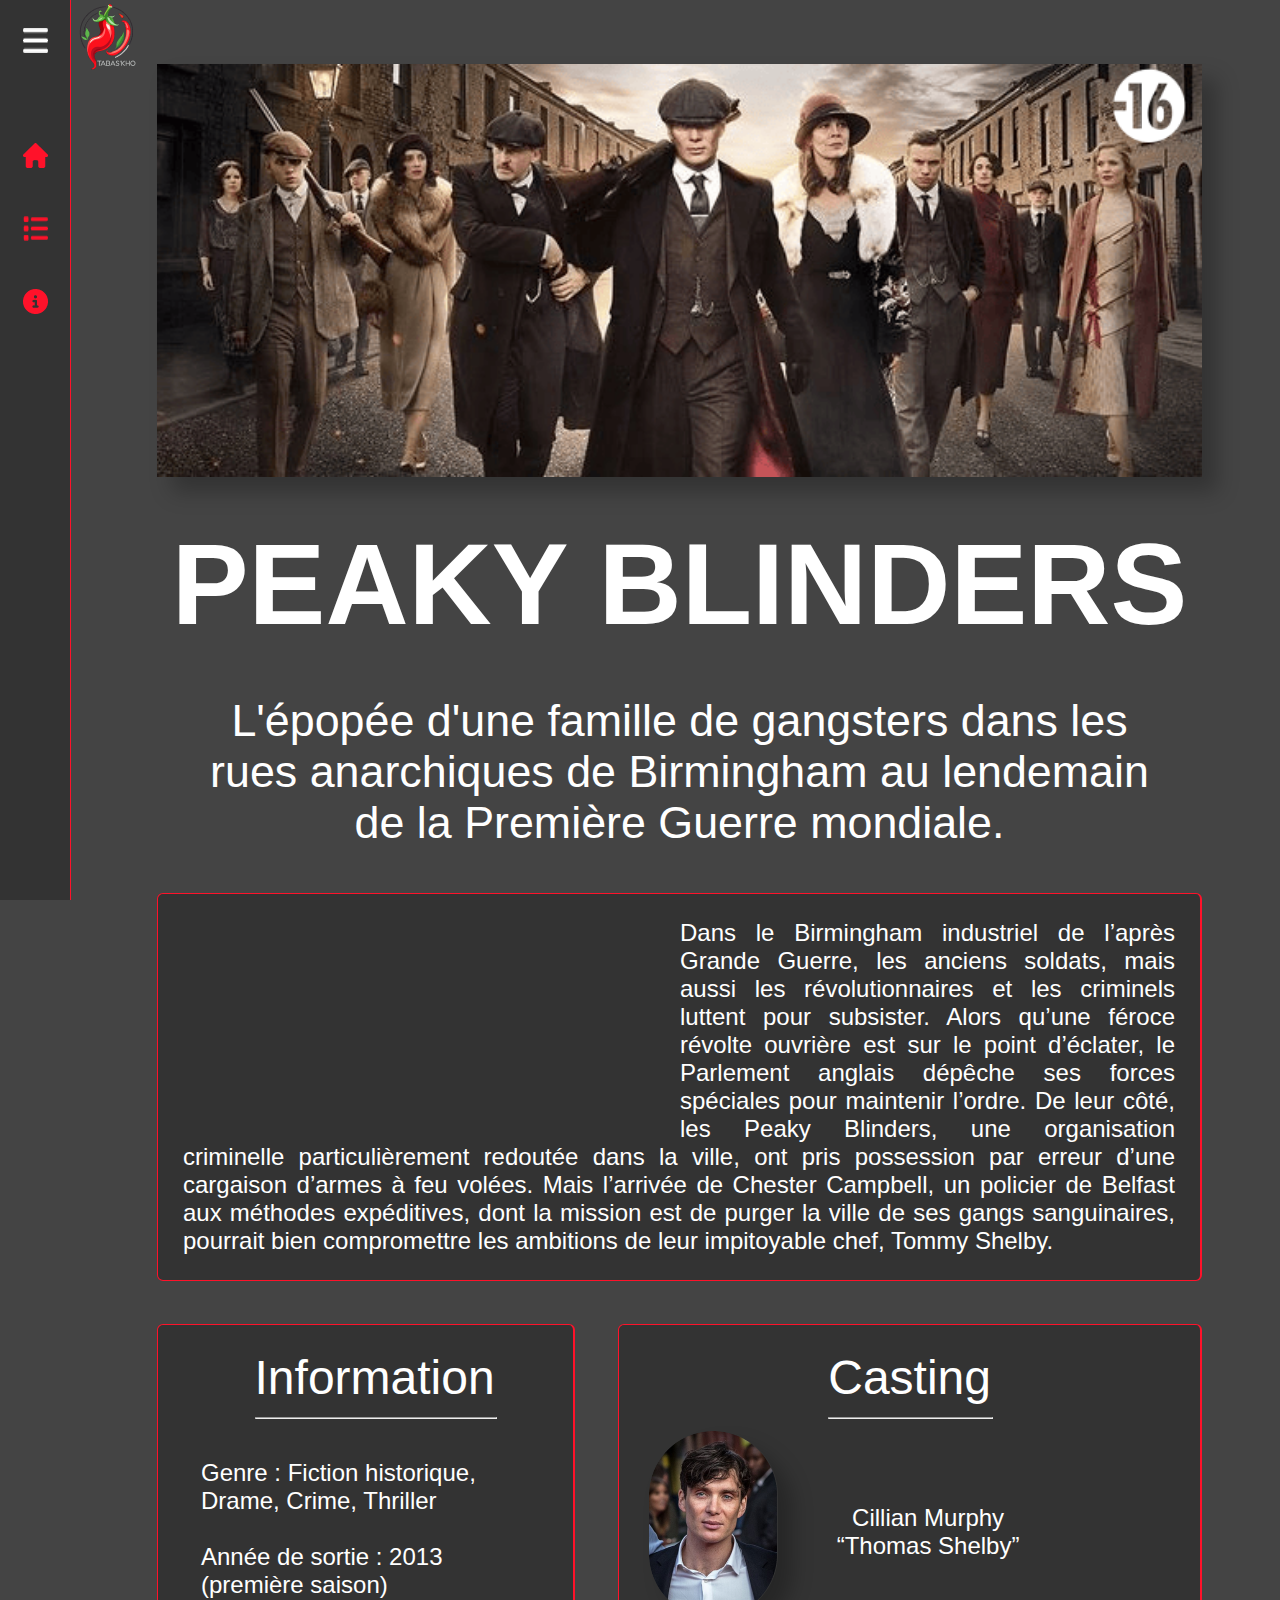
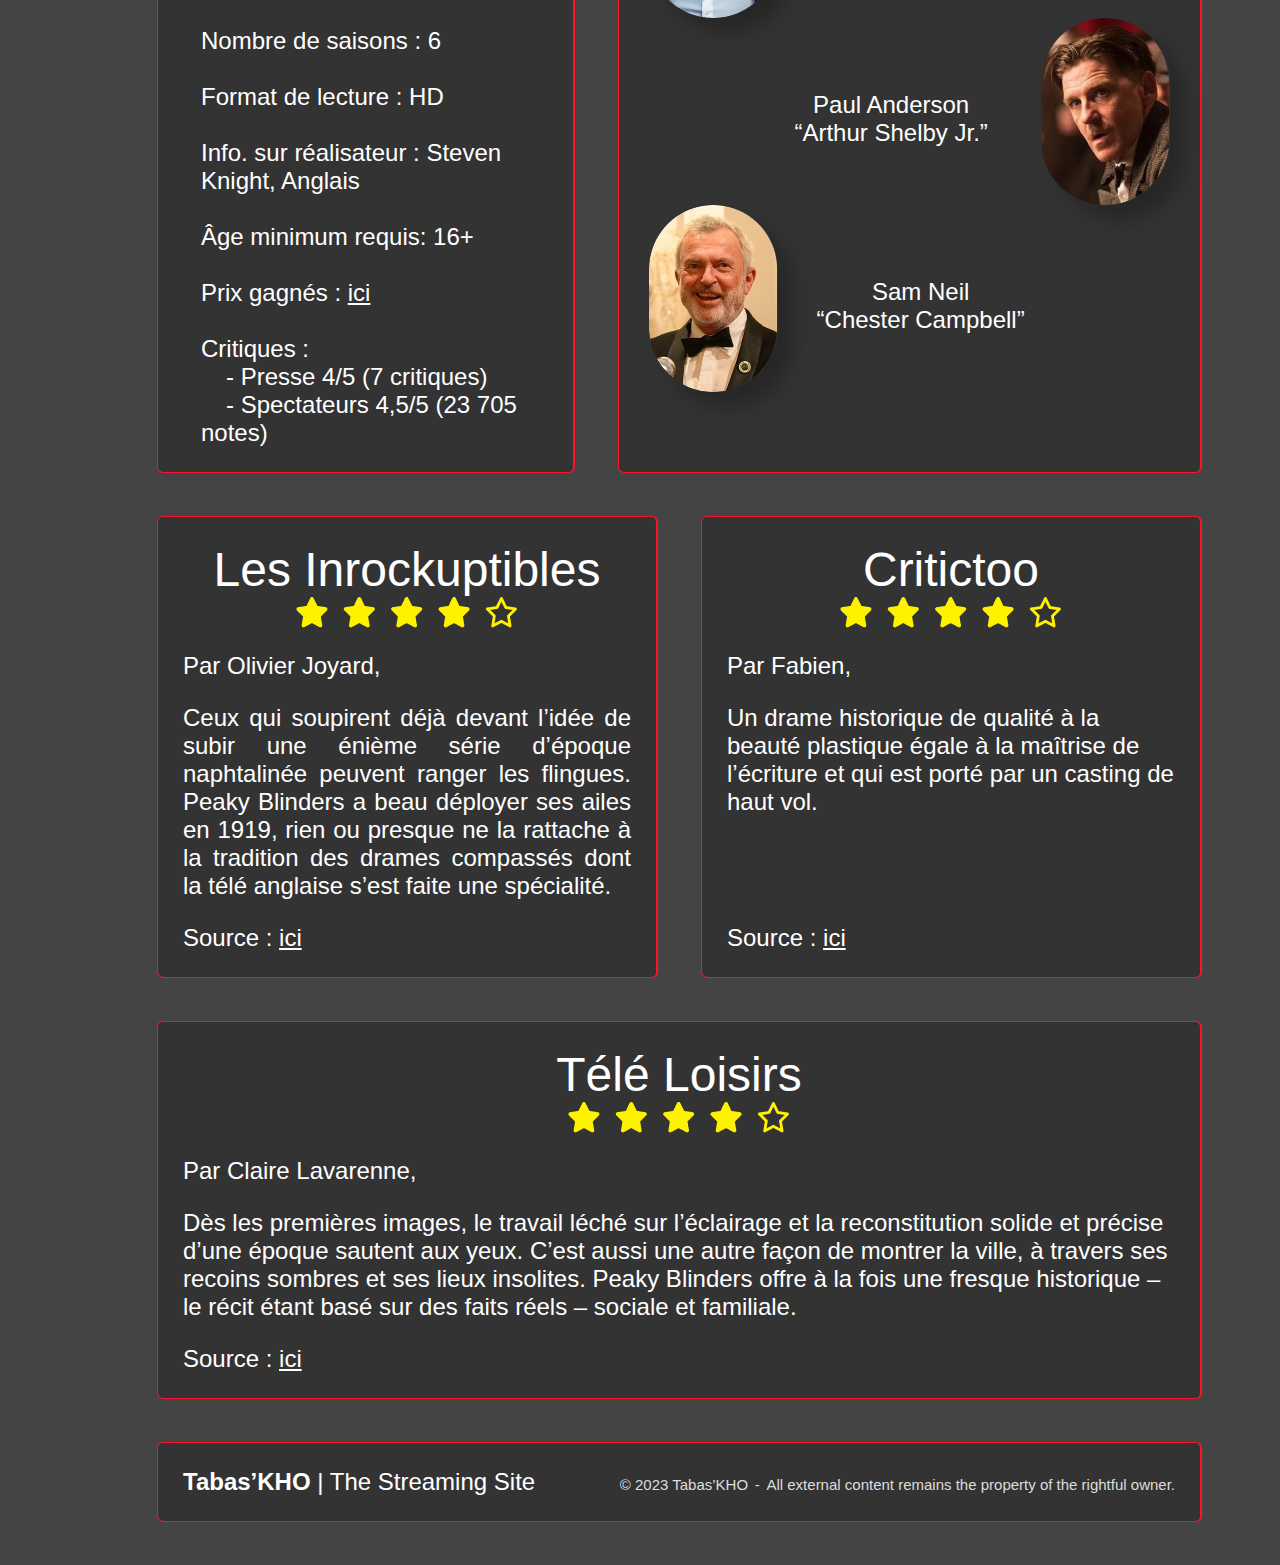
==== BUT Informatique/Peaky Blinders/accueil.html @ cccb0933 "Add files via upload" ====
<!DOCTYPE html>
<html xmlns="http://www.w3.org/1999/xhtml" xml:lang="fr" lang="fr">
	<head>
	    <meta charset="utf-8" >
		<link rel="stylesheet" type="text/css" href="style.css">
        <link rel="icon" type="image/vnd.icon" href="images/icon.png">
	    <title>Tabas'Kho</title>
	</head>
	<body>
        <nav>
            <img src="images/icone_burger.png" alt="menu burger">
            <img src="images/icone_accueil.png" alt="icone accueil">
            <img src="images/icone_liste.png" alt="icone liste saison">
            <img src="images/icone_backstage.png" alt="icone backstage">
        </nav>
        <header>
            <a href="accueil.html"><img src="images/logo.png" alt="logo tabas'kho"></a>
            <div>
                <img src="images/affiche.png" alt="Affiche Peaky Blinders">
                <img src="images/restriction_age.png" alt="restriction age -16 ans">
            </div>
            <h1> Peaky Blinders</h1>
            <blockquote> L'épopée d'une famille de gangsters dans les rues anarchiques de Birmingham au lendemain de la Première Guerre mondiale.</blockquote>
            
        </header>
        <main>
            <section> 
                <iframe  src="https://www.youtube.com/embed/JwXfVGjSz-4" title="Peaky Blinders || Series 1 (Official Teaser)" frameborder="0" allow="accelerometer; autoplay; clipboard-write; encrypted-media; gyroscope; picture-in-picture; web-share" allowfullscreen></iframe>
                <p>
                    Dans le Birmingham industriel de l’après Grande Guerre, les anciens soldats, 
                    mais aussi les révolutionnaires et les criminels luttent pour subsister. 
                    Alors qu’une féroce révolte ouvrière est sur le point d’éclater, le Parlement 
                    anglais dépêche ses forces spéciales pour maintenir l’ordre. De leur côté, les 
                    Peaky Blinders, une organisation criminelle particulièrement redoutée dans 
                    la ville, ont pris possession par erreur d’une cargaison d’armes à feu volées. 
                    Mais l’arrivée de Chester Campbell, un policier de Belfast aux méthodes 
                    expéditives, dont la mission est de purger la ville de ses gangs sanguinaires, 
                    pourrait bien compromettre les ambitions de leur impitoyable chef, Tommy Shelby. 
                </p>
            </section>
            <div>
                <div>
                    <section>
                        <div>
                            <h2>Information</h2>
                            <hr>
                        </div>
                        <div>
                            <p>Genre : Fiction historique, Drame, Crime, Thriller</p>
                            <p>Année de sortie : 2013 (première saison)</p>
                            <p>Nombre de saisons : 6</p>  
                            <p>Format de lecture : HD</p> 
                            <p>Info. sur réalisateur : Steven Knight, Anglais</p>    
                            <p>Âge minimum requis: 16+</p>     
                            <p>Prix gagnés : <a href="https://peaky-blinders.hypnoweb.net/peaky-blinders/synopsis-et-resume-de-la-serie/recompenses.277.8/">ici</a></p>
                        </div>
                        <p>Critiques :</p>
                        <div>
                            <p>- Presse 4/5 (7 critiques)
                            <p>- Spectateurs 4,5/5 (23 705 notes)</p>
                        </div>
                        
                    </section>
                    <section>
                        <div>
                            <h2>Casting</h2>
                            <hr>
                        </div>
                        <div>
                            <article>
                                <img src="images/cillian_murphy_img.png" alt="images de Cillian_Murphy">
                                <p>Cillian Murphy “Thomas Shelby”</p>
                            </article>
                            <article>
                                <img src="images/paul_anderson_img.png" alt="images de Paul Anderson">
                                <p>Paul Anderson “Arthur Shelby Jr.”</p>
                            </article>
                            <article>
                                <img src="images/sam_neil_img.png" alt="images de Sam Neil">
                                <p>Sam Neil <br> “Chester Campbell”</p>
                            </article>
                        </div>
                    </section>
                </div>
            
                <div>
                    <section>
                        <h2>Les Inrockuptibles</h2>
                        <img src="images/critique_4etoiles.png" alt="4 étoiles">
                        <p>Par Olivier Joyard,</p>
                        <div>
                            <p>
                                Ceux qui soupirent déjà devant l’idée de subir une énième série d’époque 
                                naphtalinée peuvent ranger les flingues. Peaky Blinders a beau déployer 
                                ses ailes en 1919, rien ou presque ne la rattache à la tradition des drames 
                                compassés dont la télé anglaise s’est faite une spécialité.
                            </p>
                            <p>Source : <a href="https://www.lesinrocks.com/series/peaky-blinders-serie-gangsta-rock-119175-07-03-2015/">ici</a></p>
                        </div>
                    </section>
                    <section>
                        <h2>Critictoo</h2>
                        <img src="images/critique_4etoiles.png" alt="4 étoiles">
                        <p>Par Fabien,</p>
                        <div>
                            <p>
                                Un drame historique de qualité à la beauté plastique égale à la 
                                maîtrise de l’écriture et qui est porté par un casting de haut vol.
                            </p>
                            <p>Source : <a href="https://www.critictoo.com/critiques-serie-tv/peaky-blinders-saison-1/">ici</a></p>
                        </div>
                    </section>
                </div>
            
            </div>
            <section>
                <h2>Télé Loisirs</h2>
                <img src="images/critique_4etoiles.png" alt="4 étoiles">
                <p>Par Claire Lavarenne,</p>
                <div>
                    <p>
                        Dès les premières images, le travail léché sur l’éclairage et la 
                        reconstitution solide et précise d’une époque sautent aux yeux. 
                        C’est aussi une autre façon de montrer la ville, à travers ses recoins 
                        sombres et  ses lieux insolites. Peaky Blinders offre à la fois une fresque 
                        historique – le récit étant basé sur des faits réels – sociale et familiale.
                    </p>
                    <p>Source : <a href="https://www.programme-tv.net/news/series-tv/63402-peaky-blinders-arte-la-guerre-des-gangs-version-british-video/">ici</a></p>
                </div>
            </section>
        </main>
        <footer>
            <section>
                <article>
                    <p>Tabas’KHO</p>
                    <p>| The Streaming Site</p>
                </article>
                <article>
                    <p>© 2023 Tabas’KHO</p>
                    <p> - </p>
                    <p>All external content remains the property of the rightful owner.</p>
                </article>
                
            </section>
        </footer>
    </body>
</html>
---- BUT Informatique/Peaky Blinders/style.css ----
body{
    background: #444;
    color: white;
    font-family: "Roboto", sans-serif;
    font-size: 24px;
    font-weight: 400;
}

nav, section{
    background: #333;
}

section{
    border-radius: 6px;
    border-top: 0.5px solid #FF122A;
    border-right: 2px solid #FF122A;
    border-bottom: 1px solid #FF122A;
    border-left: 0.5px solid #FF122A;
    padding: 25px;
}

header, main, footer{
    margin-left: 70px;
    padding-left: 79px;
    padding-right: 70px;
}

a:link, a:hover, a:active, a:visited{
    color: white;
}


/*******************/
/****** NAV ********/
/*******************/

nav{
    position: fixed;
    left: 0;
    top: 0;

    border-right: 1.5px solid #FF122A;
    width: 70px;
    height: 100%;

    display: flex;
    flex-direction: column;
    align-items: center;
}

nav img{
    width: 25px;
    height: 25px;
    padding-top: 48px;
}


nav img:first-child{  /****image menu burger****/
    padding-top: 28px;
}

nav img:nth-child(2){  /****image de l'icone d'acceuil***/
    padding-top: 90px;
}

/**********************/
/****** HEADER ********/
/*******************/

header{
    padding-top: 56px;
    margin-bottom: 43px;

}

header img:first-child{  /*****image logo***/
    z-index: 3;
    position: fixed;
    left: 69px;
    top: 0px;
}

header div{  /***l'ensemble affiche (poster + interdiction -16)**/
    position: relative; 
}

header div img:first-child{ /***poster**/
    position: relative;
    z-index: 0;
    
    width: 100%;
    height: auto;
    left: 0;
    top: 0;
    box-shadow: 15px 15px 20px 0px rgba(0, 0, 0, 0.25);
}

header div img:nth-child(2){ /*** interdiction -16ans**/
    position: absolute;
    right: 0;
    width: 10%;
    height: 20%;
    z-index: 1;
}

h1{
    text-align: center;
    font-family: "Overpass", sans-serif;
    text-transform: uppercase;
    font-size:9vw;
    
    font-weight: 700;
    padding-top: 35px;
    margin: 0;
}

blockquote{
    height: fit-content;
    text-align: center;
    font-family: "Overpass", sans-serif;
    font-size: 3.5vw;
    
}

/**********************/
/****** MAIN ********/
/*******************/

main > section{
    padding: 25px;
    margin-top: 43px;
}

hr{
    width: 100%;
}

h2{
    text-align: center;
    font-family: "Overpass", sans-serif;
    font-size: 48px;
    font-weight: 500;
    margin: 0;
}


/** section bande annonce (page accueil) */

main section:first-child{ 
    text-align: justify;
    margin-top: 0;
    min-height: 232px;
    min-width: 470px;
    
}

iframe{ /**la vidéo **/
    width: 472px;
    height: 200px;
    float: left;
    margin-right: 25px;
}

main > section:first-child p{
    clear: right;
    margin: 0;
}
/********************************************/


/******** ensemble des lignes (ligne 1 : section information + section casting) (ligne2 : section inrockuptible + section critctoo) (page acceuil) ********/

main > div{ /**conteneur des deux lignes**/
    display: flex;
    flex-direction: column;
    flex-wrap: wrap;

}

main > div > div{ /***chacune des lignes**/
    display: flex;
    flex-direction: row;
    margin-top: 43px;

}
/*******************************************************************************************************************************************************/

/**titre section information et titre section casting avec la barre en dessous (page acceuil)*/

main > div div:first-child section:first-child div:first-child, main > div div:first-child section:last-child div:first-child{
    width: fit-content;
    align-self: center;
    display: flex;
    flex-direction: column;
    margin-top: 0;
}
/*********************************************************************************************/

/** section information (page accueil) */

main > div  div:first-child section:first-child{ 
    display: flex;
    flex-direction: column;
    text-align: left;
    max-width: 580px;
    min-width: 300px;
    padding-left: 43px;
    padding-right: 25px;
    flex: 2;
    align-items: stretch;
}

main > div div:first-child section:first-child div:nth-child(2){ /** bloc d'un ensemble de paragraphe alant de "genre" à "prix gagnés : ici"***/
    display: flex;
    flex-direction: column;
    justify-content: space-around;
}

main > div div:first-child section:first-child div:last-child{ /** bloc d'un ensemble de paragraphe allant de "- presse" à "23 705 notes)" ***/
    text-indent: 25px;
}

main > div div:first-child section:first-child p{
    margin-top: 28px;
    margin-bottom: 0;
}

main > div div:first-child section:first-child div:last-child p{ /** chacun des parargraphe "- presse.." et "- spectateur.."***/
    margin: 0;
}

/**********************************************/

/******** section casting (page d'accueil) *******/


main > div div:first-child section:last-child{
    padding-left: 30px;
    padding-right: 30px;
    padding-bottom: 45px;
    
    margin-top: 0;
    margin-left: 43px;
    
    display: flex;
    flex-direction: column;
    flex: 3;
}



main > div div:first-child section:last-child article{ /***ensemble image + nom acteur****/
    display: flex;
}

main > div div:first-child section:last-child article p{ /**nom des acteurs***/
    display: flex;
    align-self: center;

    width: 223px;
    height: 65px;
    text-align: center;
}

main > div div:first-child section:last-child article img{ /***images des acteurs**/
    margin-right: 3vw;
    border-radius: 64.015px;
    box-shadow: 15px 15px 20px 0px rgba(0, 0, 0, 0.25);
}

main > div div:first-child section:last-child div article:nth-child(2){ /** ensemble image + nom acteur de paul anderson**/
    align-self: end;
}

main > div div:first-child section:last-child div article:nth-child(2) img{ /*** image paul anderson**/
    order: 1;
    margin-right: 0;
    margin-left: 3vw;
}


main > div div:first-child section:last-child div:last-child{ /** conteneur des 3 ensembles (rappel : un ensemble = image + nom acteur)**/
    
    display: flex;
    flex-direction: column;
}
/***************************************************************/

/********************** chaque blocs critiques (page accueil)************************/
main > div  div:last-child section, main > section:last-child{
    display: flex;
    flex-direction: column;
    align-items: center;
}

main > div  div:last-child p , main > section:last-child p{
    align-self: start;
    margin-bottom: 0;
}
/**************************************************************************************/

/*** section inrockuptible (page accueil)***/
main > div div:last-child section:first-child{
    margin-right: 43px;
    max-width: 810px;
    min-width: 300px;
    flex: 2;
}


/*********************************/

/*** section critictoo (page accueil)****/

main > div div:last-child section:last-child{
    flex: 2;
    min-width: 300px;
}

/***********************************/

main > div div:last-child section div{ /***ensemble paragraphe + "source :" (permet de faire l'écart entre les deux et que le mot "source :" se mette en bas de section)***/
    display: flex;
    flex-direction: column;
    justify-content: space-between;
    height: 100%;
}



/**********************/
/****** FOOTER ********/
/*******************/

footer{
    margin-top: 43px;
    margin-bottom: 43px;
}

footer section{
    display: flex;
    flex-wrap: wrap;
    justify-content: space-between;
    align-items: baseline;

}

footer section p{
    display: inline-block;
    margin: 0;
}

footer section article:first-child p:first-child{ /** paragraphe "tabas'kho"**/

    text-align: justify;
    font-style: normal;
    font-weight: 700;
    line-height: normal;
}

footer section article:last-child p{ /**ensemble des paragraphe allant de "© 2023" à "the rightful owner."**/
    color: #DDD;
    vertical-align: baseline ;

    font-size: 15px;
    font-weight: 300;
}

/*********************************************************************************************************/
/*********************************************************************************************************/
/******************************** MEDIA **********************************************/
/*********************************************************************************************************/
/*********************************************************************************************************/


@media (max-width: 1110px) {

    body{
        font-size: 20px;
    }

    header, main, footer{
        margin-left: 0;
        padding-left: 20px;
        padding-right: 20px;
    }

    /*******************/
    /****** NAV ********/
    /*******************/

    nav{
        z-index: 2;
        border-bottom: 1.5px solid #FF122A;
        height: 70px;
        width: 100%;
        flex-direction: row;
    }
    
    nav img{
        display: none;
    }
    
    nav img:first-child{
        display: block;
        padding-top: 0;
        padding-left: 28px;
    }

    /**********************/
    /****** HEADER ********/
    /*******************/

    header{
        margin-top: 70px;
        padding-top: 36px;
        padding-left: 30px;
        padding-right: 30px;
        margin-bottom: 30px;
    }

    header img:first-child{ /**logo**/
        position: fixed;
        left: auto;
        right: 0;
        top: 0;
    }

    h1{
        padding-top: 25px
    }

    blockquote{
        margin-left: 0;
        margin-right: 0;
    }

    /**********************/
    /****** MAIN ********/
    /*******************/

    h2{
        font-size: 35px;
    }

    /** section b.a de la page accueil */

    main > section:first-child{
        text-indent: 40px;
        display: flex;
        flex-direction: column;
        min-width: 300px;
        position: relative;
        overflow-x: hidden;
        
    }

    iframe{ /****vidéo*****/
        align-self: center;
        width:calc(100% - (2 * 40px)); 
        height: auto;
        flex-shrink: 2;
        float: none;
        
        margin-right: 0;
        margin-bottom: 10px;
        
        
    }
    /**********************************/

    /******** ensemble bloc information + casting et bloc inrockuptible + critictoo ********/

    main > div > div{
        display: flex;
        flex-direction: column;
        margin-top: 43px;
    }
    /******************************************************************************/

    /** section information de la page accueil */

    main > div  div:first-child section:first-child{
        max-width: none;
        margin-bottom: 43px;
    }
    /******************************************/

    /******* section casting *******/
    main > div div:first-child section:last-child{
        margin-left: 0;
        align-items: center;
    }
    /********************************/

    /******** les images de la section casting  ******/
    main > div div:first-child section:last-child img{
        display: none;
    }
    /*************************************************/

    /*** section inrockuptible ***/
    main > div div:last-child section:first-child{
        margin-right: 0;
        max-width: none;
    }

    main > div div:last-child section:first-child img{
        width: 200px;
    }
    /********************************/

    /*** section critictoo ****/

    main > div div:last-child section:last-child{
        display: none;
    }
    /***************************/

    /***** section télé loisir*****/
    main > section:last-child{
        display: none;
    } 
    /*******************************/

    /**********************/
    /****** FOOTER ********/
    /*******************/

    footer section{
        flex-direction: column;
        flex-wrap: wrap;
        align-items: center;
    }

    /*** paragraphe droit grisé****/

    footer section article:last-child{
        margin-top: 25px;
        display: flex;
        text-align: center;
        flex-direction: column;
    }

    footer section article:last-child p{ /**ensemble des paragraphe allant de "© 2023" à "the rightful owner."**/
    
        font-size: 12px;
    }

    

}
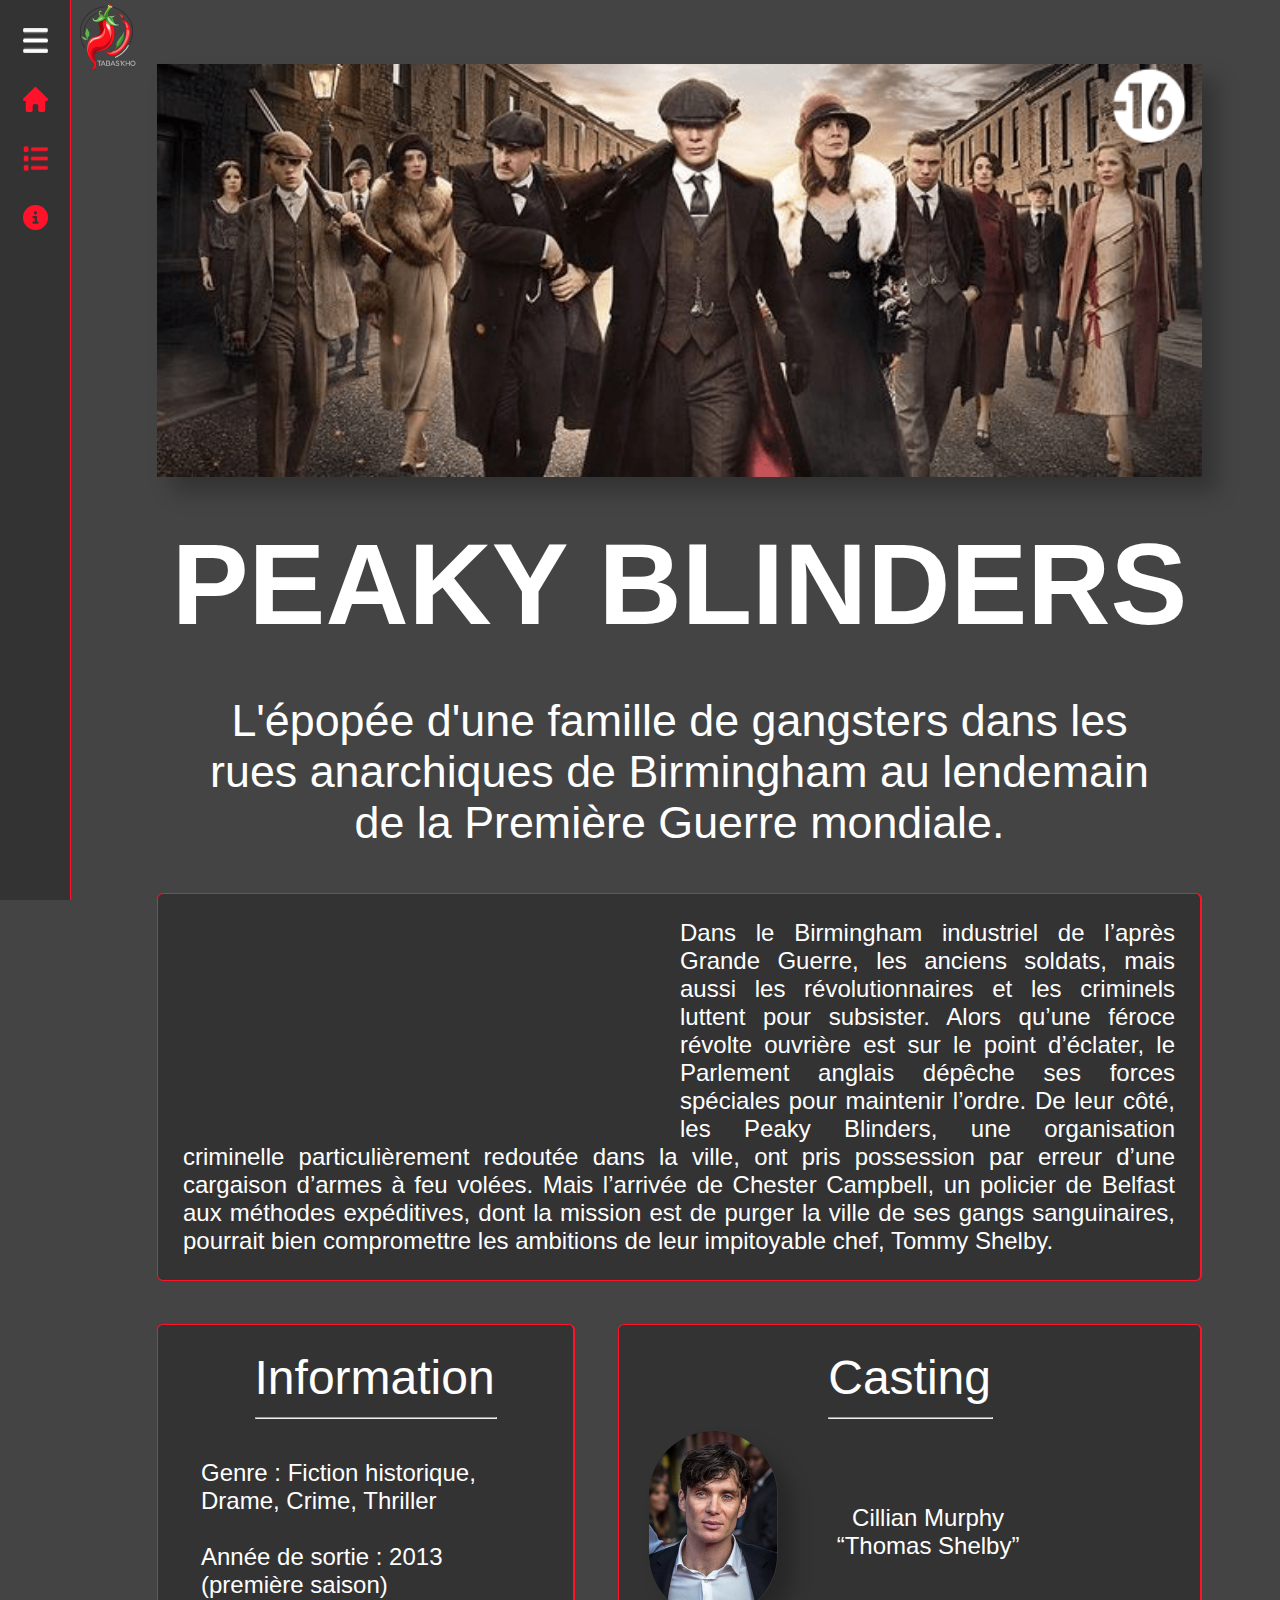
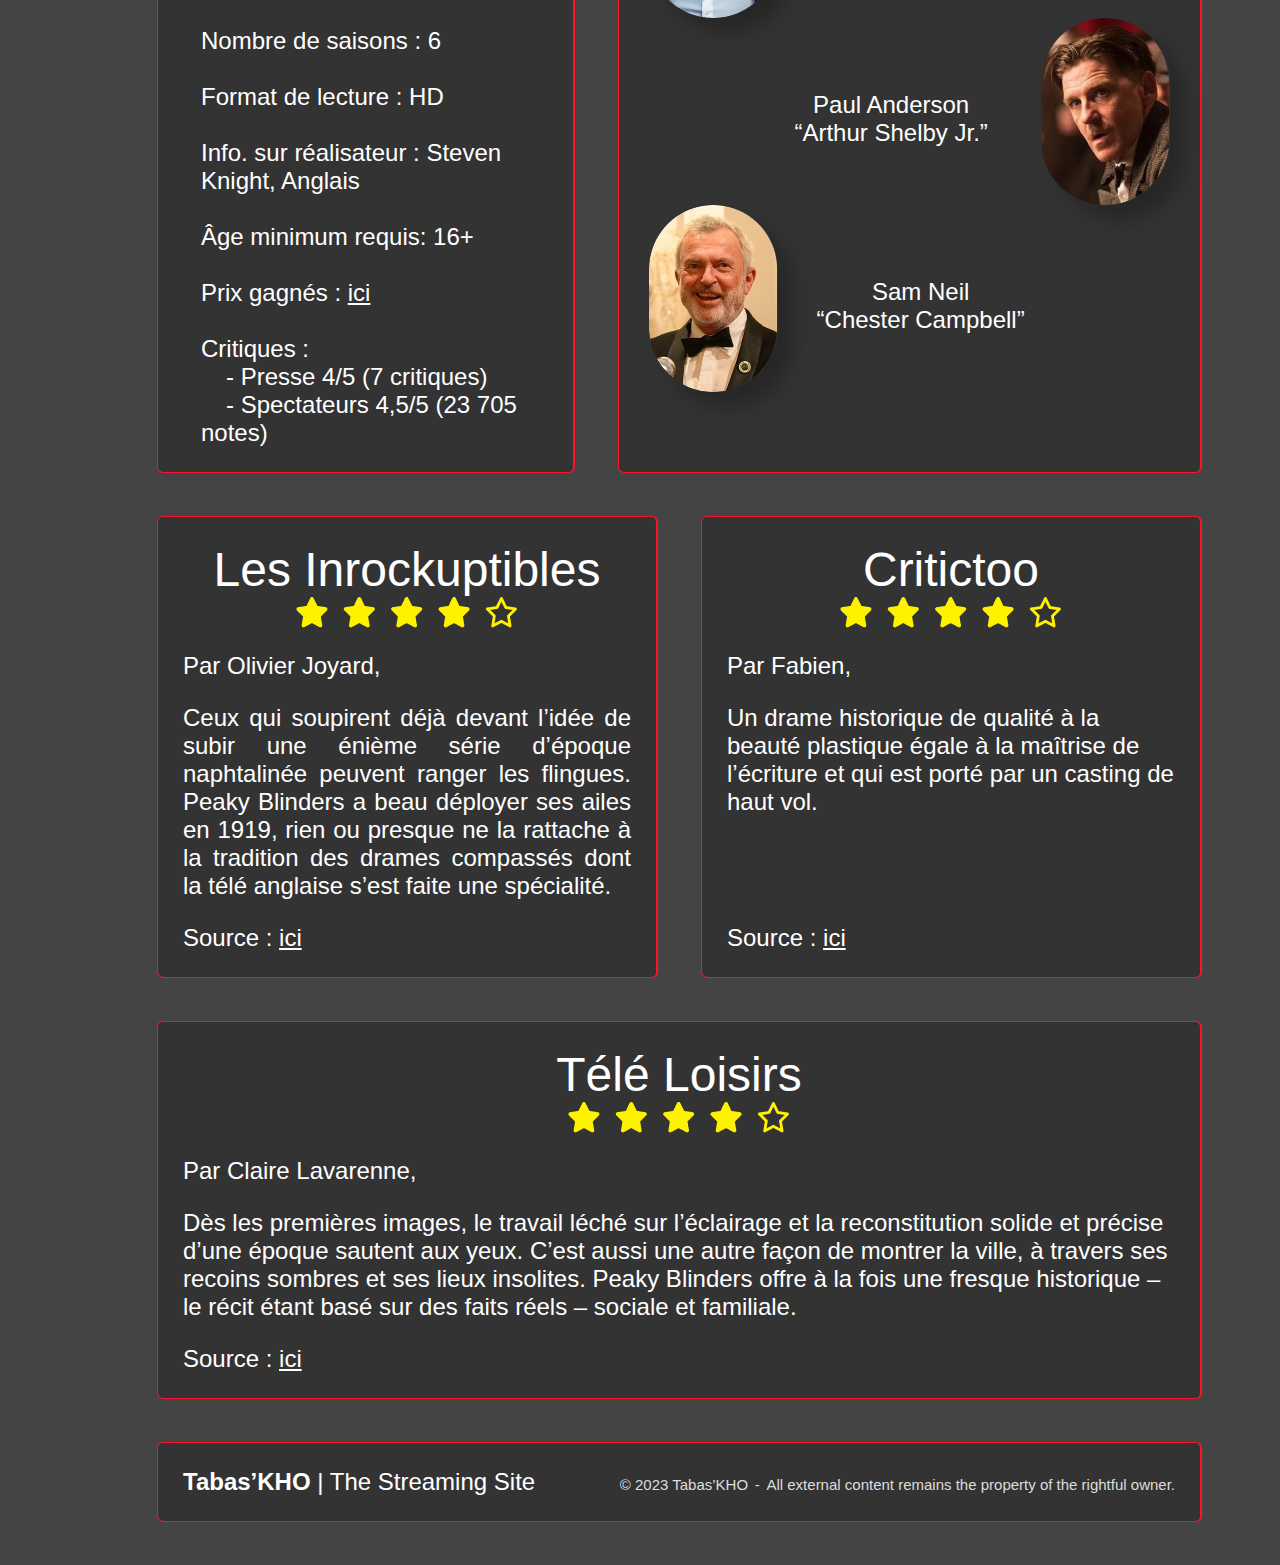
==== commit 3a89aaee: "Update accueil.html" ====
--- a/BUT Informatique/Peaky Blinders/accueil.html
+++ b/BUT Informatique/Peaky Blinders/accueil.html
@@ -1,17 +1,17 @@
 <!DOCTYPE html>
 <html xmlns="http://www.w3.org/1999/xhtml" xml:lang="fr" lang="fr">
 	<head>
-	    <meta charset="utf-8" >
+		<meta charset="utf-8" >
 		<link rel="stylesheet" type="text/css" href="style.css">
-        <link rel="icon" type="image/vnd.icon" href="images/icon.png">
-	    <title>Tabas'Kho</title>
+        	<link rel="icon" type="image/vnd.icon" href="images/icon.png">
+		<title>Tabas'Kho</title>
 	</head>
 	<body>
         <nav>
-            <img src="images/icone_burger.png" alt="menu burger">
-            <img src="images/icone_accueil.png" alt="icone accueil">
-            <img src="images/icone_liste.png" alt="icone liste saison">
-            <img src="images/icone_backstage.png" alt="icone backstage">
+            <a href="..."><img src="images/icone_burger.png" alt="menu burger"></a>
+            <a href="..."><img src="images/icone_accueil.png" alt="icone accueil"></a>
+            <a href="..."><img src="images/icone_liste.png" alt="icone liste saison"></a>
+            <a href="..."><img src="images/icone_backstage.png" alt="icone backstage"></a>
         </nav>
         <header>
             <a href="accueil.html"><img src="images/logo.png" alt="logo tabas'kho"></a>
@@ -144,4 +144,4 @@
             </section>
         </footer>
     </body>
-</html>+</html>
